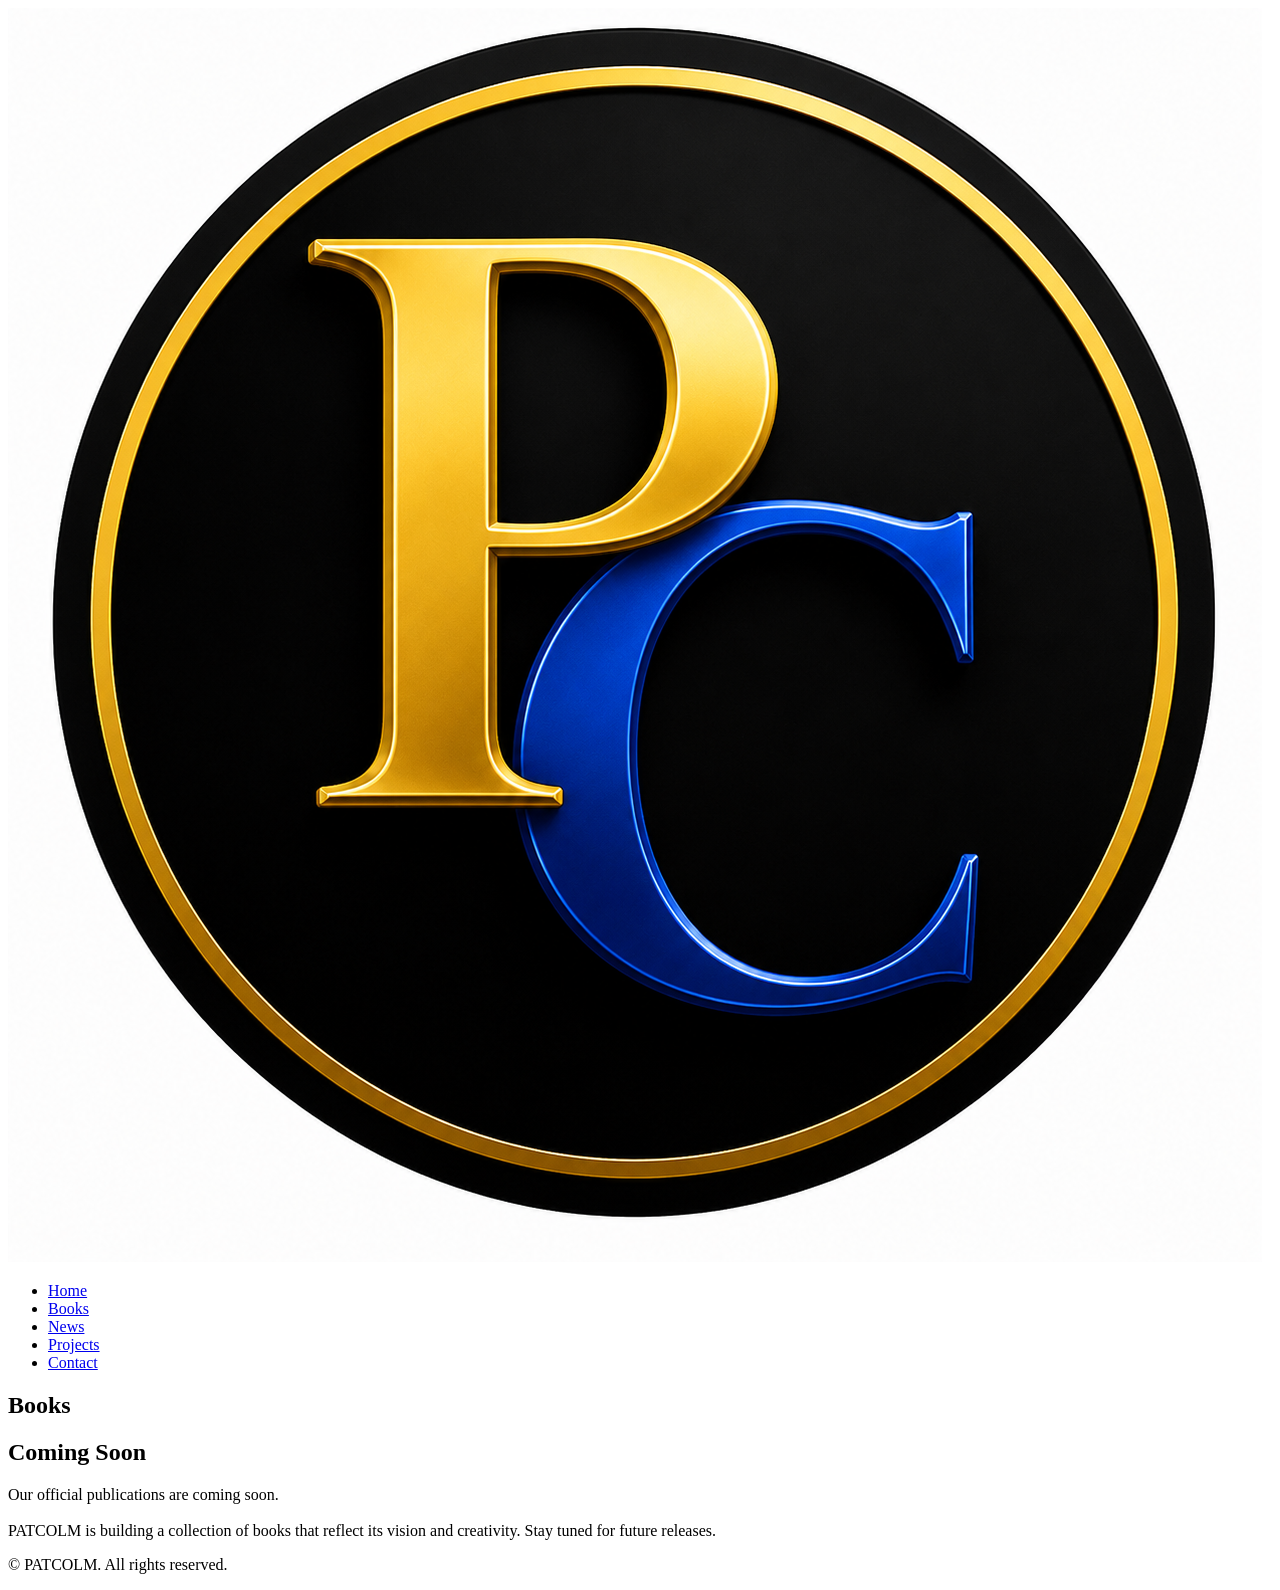
==== book.html @ 53f355a6 "Rename book. html to book.html" ====
<!DOCTYPE html>
<html lang="en">

<head>
    <meta charset="UTF-8">
    <meta name="viewport" content="width=device-width, initial-scale=1.0">

    <title>Books | PATCOLM</title>

 <link rel="stylesheet" href="style.css">
 <link rel="icon" type="image/png" href="logo.png">
</head>

<body>

<header>

<nav class="navbar">

<div class="logo">
    <img src="logo.png" alt="PATCOLM Logo">
</div>

<ul class="menu">

<li><a href="index.html">Home</a></li>

<li><a href="books.html">Books</a></li>

<li><a href="news.html">News</a></li>

<li><a href="projects.html">Projects</a></li>

<li><a href="contact.html">Contact</a></li>

</ul>

</nav>

</header>

<section class="hero">

<div class="container">
<h1>Books</h1>

<div class="book-card">

    <h2>Coming Soon</h2>

    <p>
        Our official publications are coming soon.
        <br><br>
        PATCOLM is building a collection of books that reflect its vision and creativity.
        Stay tuned for future releases.
    </p>

</div>


</div>

</section>
<footer>

<div class="container">

<p>
© <span id="year"></span> PATCOLM. All rights reserved.
</p>

</div>

</footer>
<script src="script.js"></script>

</body>

</html>
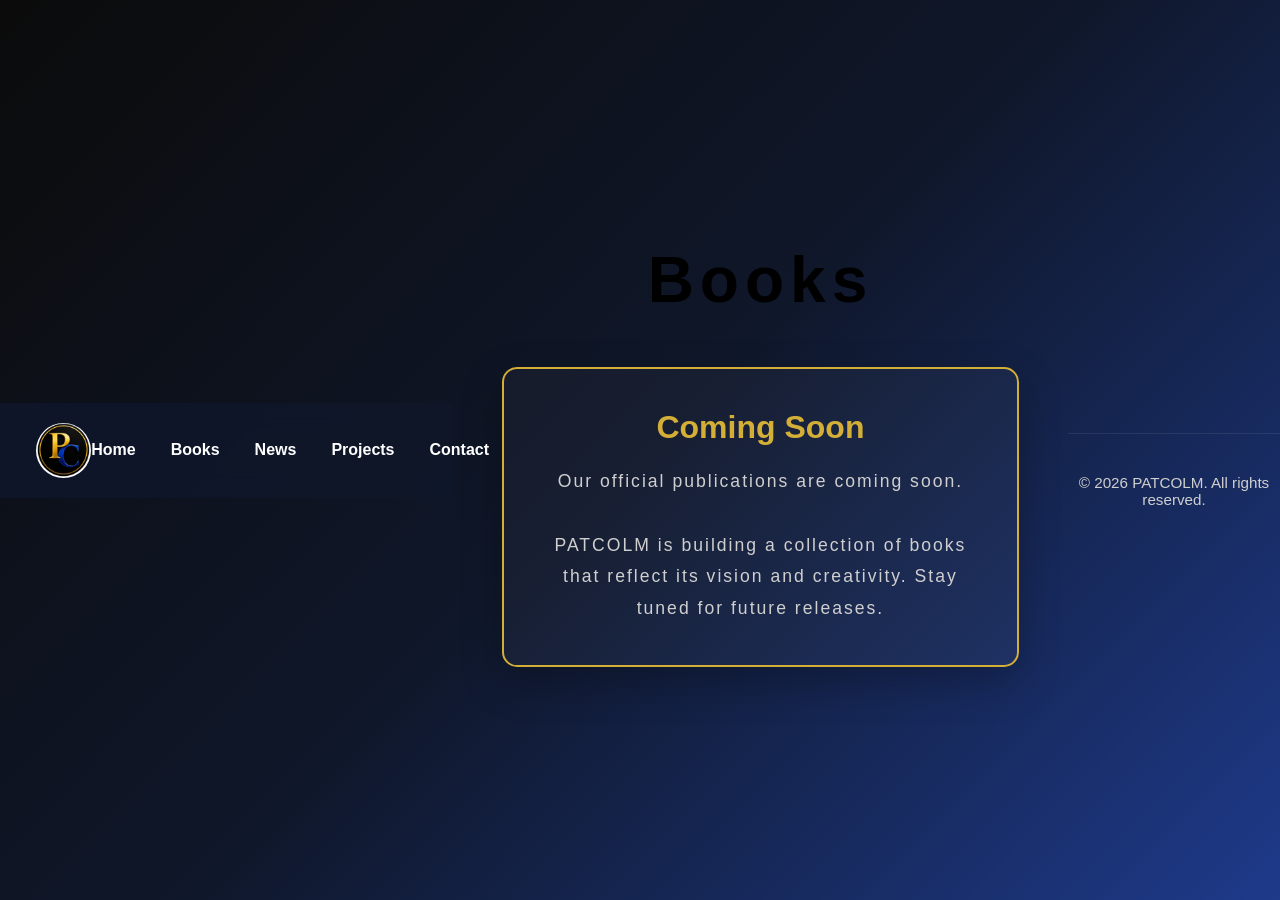
==== commit 77a640c1: "Update book.html" ====
--- a/book.html
+++ b/book.html
@@ -9,6 +9,7 @@
 
  <link rel="stylesheet" href="style.css">
  <link rel="icon" type="image/png" href="logo.png">
+    <meta name="viewport" content="width=device-width, initial-scale=1.0">
 </head>
 
 <body>
--- a/style.css
+++ b/style.css
@@ -0,0 +1,321 @@
+:root{
+    --primary:#0B0B0B;
+    --secondary:#D4AF37;
+    --text:#FFFFFF;
+    --gray:#CFCFCF;
+}
+* {
+    margin: 0;
+    padding: 0;
+    box-sizing: border-box;
+}
+html{
+
+    scroll-behavior:smooth;
+
+}
+body{
+ background:linear-gradient(135deg,#0B0B0B,#0F172A,#1E3A8A);
+    font-family: Arial, Helvetica, sans-serif;
+    height: 100vh;
+
+    display: flex;
+    justify-content: center;
+    align-items: center;
+
+    text-align: center;
+}
+
+h1 {
+    font-size: 4rem;
+    letter-spacing: 12px;
+    font-weight: 700;
+}
+.hero p {
+    margin-top: 20px;
+    font-size: 1.2rem;
+    color: #b8b8b8;
+    letter-spacing: 2px;
+}
+.navbar{
+
+    position:sticky;
+
+    top:0;
+
+    z-index:1000;
+
+    display:flex;
+
+    justify-content:space-between;
+
+    align-items:center;
+
+    padding:20px 8%;
+
+    background:rgba(15,23,42,.95);
+
+    backdrop-filter:blur(12px);
+
+}
+.logo{
+
+    font-size:2rem;
+
+    font-weight:800;
+
+    letter-spacing:4px;
+
+    cursor:pointer;
+
+}
+
+.logo span{
+
+    color:#D4AF37;
+
+}
+
+.logo{
+
+    color:#2563EB;
+
+}
+
+.nav-links{
+    list-style:none;
+    display:flex;
+    gap:35px;
+}
+
+.nav-links a{
+    color:white;
+    text-decoration:none;
+    transition:0.3s;
+}
+
+.nav-links a:hover{
+    color:#d4af37;
+}
+
+.hero{
+
+    min-height:100vh;
+
+    display:flex;
+
+    align-items:center;
+
+    justify-content:center;
+
+    text-align:center;
+
+    padding:120px 20px 60px;
+
+}
+
+.hero h1{
+
+    font-size:4rem;
+
+    margin-bottom:20px;
+
+    letter-spacing:6px;
+
+}
+
+.hero h2{
+
+    font-size:2rem;
+
+    color:var(--secondary);
+
+    margin-bottom:25px;
+
+}
+
+.hero p{
+
+    max-width:700px;
+
+    margin:auto;
+
+    line-height:1.8;
+
+    color:var(--gray);
+
+    font-size:1.1rem;
+
+}
+
+.btn{
+
+    display:inline-block;
+
+    margin-top:40px;
+
+    padding:15px 40px;
+
+    background:var(--secondary);
+
+    color:#111;
+
+    text-decoration:none;
+
+    font-weight:bold;
+
+    border-radius:50px;
+
+    transition:.3s;
+ border:2px solid transparent;
+}
+
+.btn:hover{
+
+    transform:translateY(-4px);
+
+    box-shadow:0 15px 35px rgba(0,0,0,.3);
+border-color:#D4AF37;
+}
+
+.container{
+    width:90%;
+    max-width:1200px;
+    margin:auto;
+}
+
+.logo{
+
+    font-size:1.7rem;
+
+    font-weight:bold;
+
+    letter-spacing:5px;
+
+}
+.logo img{
+
+    width:55px;
+
+    height:55px;
+
+    border-radius:50%;
+
+    display:block;
+
+}
+.menu{
+
+    list-style:none;
+
+    display:flex;
+
+    align-items:center;
+
+    gap:35px;
+}
+
+.menu a{
+
+    text-decoration:none;
+
+    color:var(--text);
+
+    font-weight:600;
+
+    transition:.3s;
+
+}
+
+.menu a:hover{
+
+    color:var(--secondary);
+
+} 
+ .book-card{
+
+    max-width:700px;
+
+    margin:50px auto;
+
+    padding:40px;
+
+    border:2px solid var(--secondary);
+
+    border-radius:15px;
+
+    text-align:center;
+
+    background:rgba(255,255,255,0.03);
+    box-shadow:0 15px 40px rgba(0,0,0,.25);
+
+transition:.3s;
+
+}
+.book-card:hover{
+
+    transform:translateY(-8px);
+
+}
+
+.book-card h2{
+
+    margin-bottom:20px;
+
+    color:var(--secondary);
+
+    font-size:2rem;
+
+}
+
+.book-card p{
+
+    line-height:1.8;
+
+    color:var(--gray);
+
+}
+footer{
+
+    padding:40px 0;
+
+    margin-top:80px;
+
+    text-align:center;
+
+    border-top:1px solid rgba(255,255,255,.08);
+
+}
+
+footer p{
+
+    color:var(--gray);
+
+    font-size:.95rem;
+} 
+@keyframes fadeUp{
+
+    from{
+
+        opacity:0;
+
+        transform:translateY(30px);
+
+    }
+
+    to{
+
+        opacity:1;
+
+        transform:translateY(0);
+
+    }
+
+}
+
+.hero,
+.book-card{
+
+    animation:fadeUp .8s ease;
+
+}
